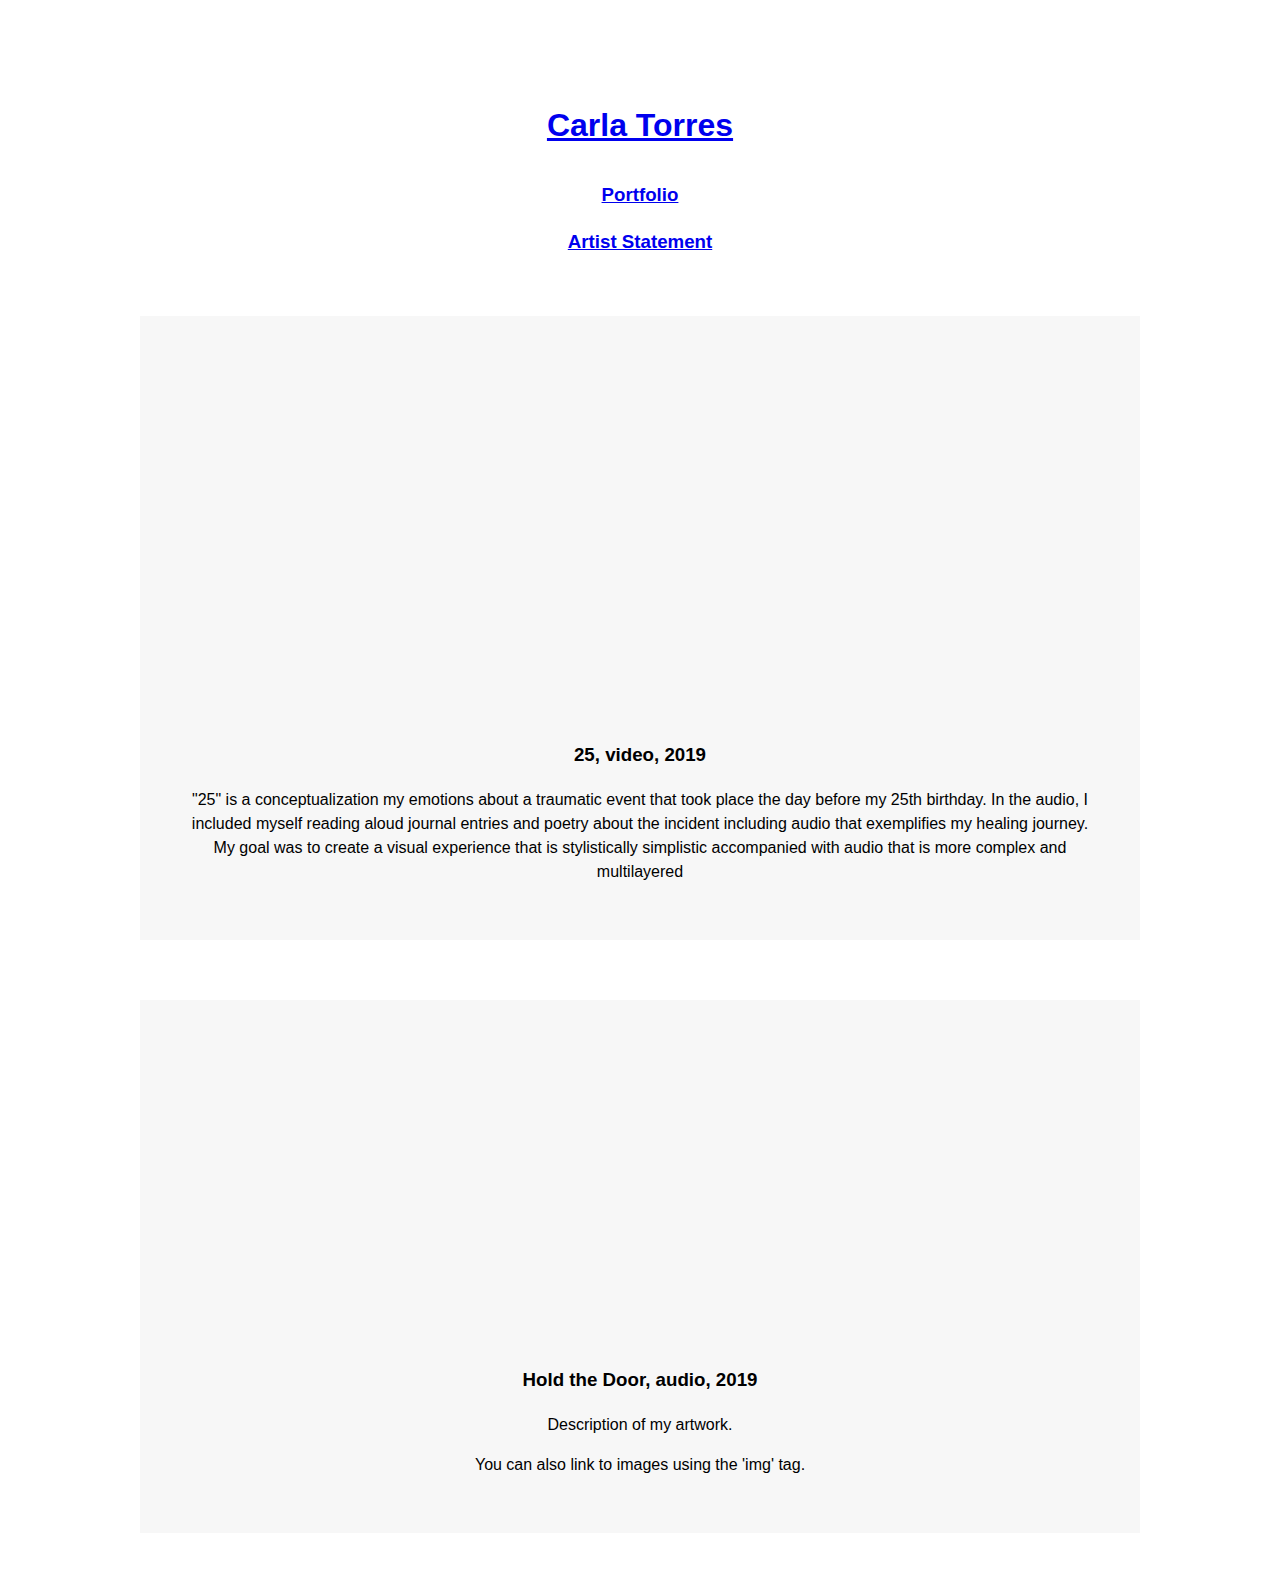
==== portfolio.html @ 505f2529 "Porfolio website" ====
<!DOCTYPE html>
<html lang="en" dir="ltr">
  <head>
    <meta charset="utf-8">

    <title>Portfolio</title>
  <link rel="stylesheet" type="text/css" href="css/main.css">

  </head>
  <body>
<header>
  <a href="index.html"><h1> Carla Torres</h1></a>
  <h3><a href="portfolio.html">Portfolio</h3></a>
  <h3><a href="statement.html">Artist Statement</a></h3>
</header>


    <div class="portfolio-item">
      <iframe src="https://player.vimeo.com/video/321662674?portrait=0" width="640" height="360" frameborder="0" webkitallowfullscreen mozallowfullscreen allowfullscreen></iframe>

         <h3>25, video, 2019</h3>
         <p>"25" is a conceptualization my emotions about a traumatic event that took place the day before my 25th birthday. In the audio, I included myself reading aloud journal entries and poetry about the incident including audio that exemplifies my healing journey. My goal was to create a visual experience that is stylistically simplistic accompanied with audio that is more complex and multilayered
</p>
       </div>
       <div class="portfolio-item">
         <iframe width="100%" height="300" scrolling="no" frameborder="no" allow="autoplay" src="https://w.soundcloud.com/player/?url=https%3A//api.soundcloud.com/tracks/581456679&color=%235c5c5c&auto_play=false&hide_related=false&show_comments=true&show_user=true&show_reposts=false&show_teaser=true&visual=true"></iframe>

       <h3>Hold the Door, audio, 2019 </h3>
       <p>Description of my artwork.</p>
       <p>You can also link to images using the 'img' tag.</p>
       </div>




  </body>
</html>
---- css/main.css ----
body {
  margin: 30px auto;
  max-width: 1000px;
  font-family: "Helvetica", "Arial", sans-serif;
  line-height: 1.5;
  padding: 30px 20px;
  text-align: center;
}

h1 {
  padding: 20px 0px 10px 0px;
}
img {
  display: block;
  margin: 0px auto;
  text-align: center;
}





.portfolio-item {
  margin-top: 60px;
  padding: 40px;
  background-color: #f7f7f7;

}
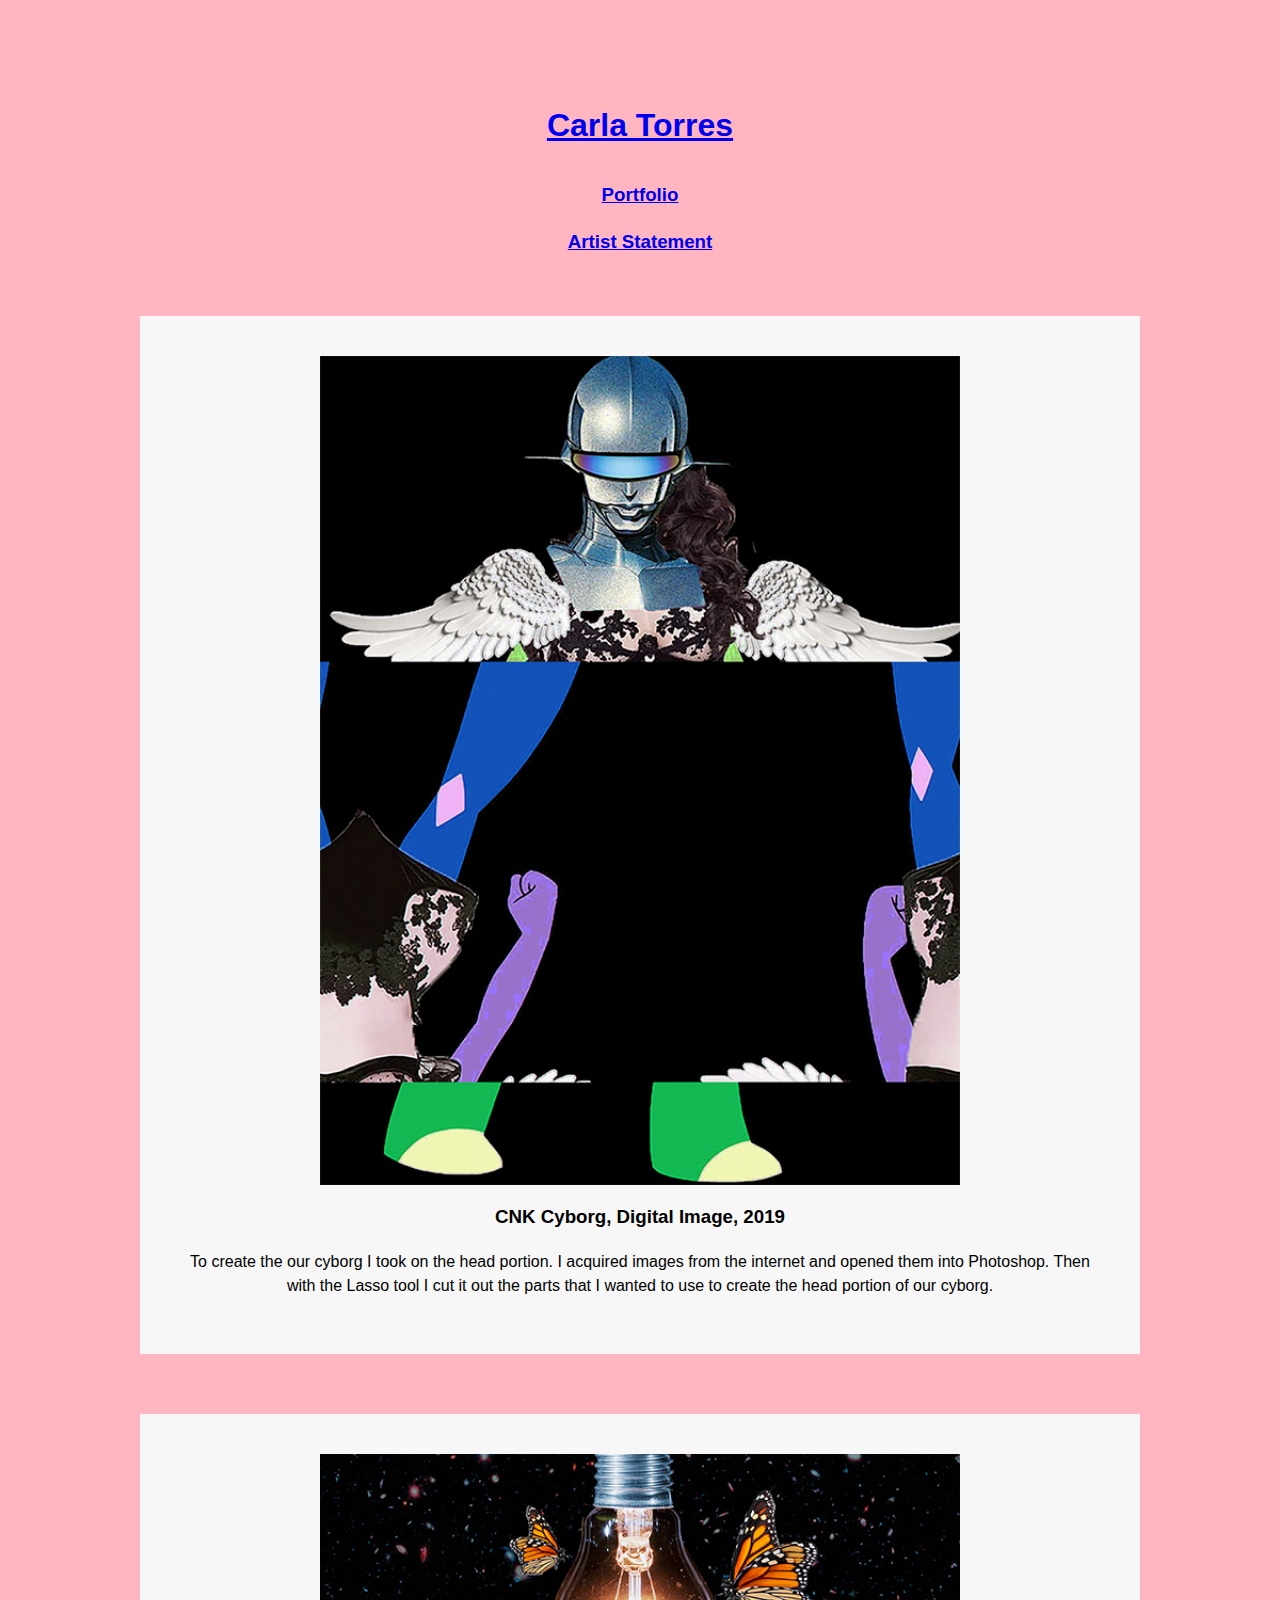
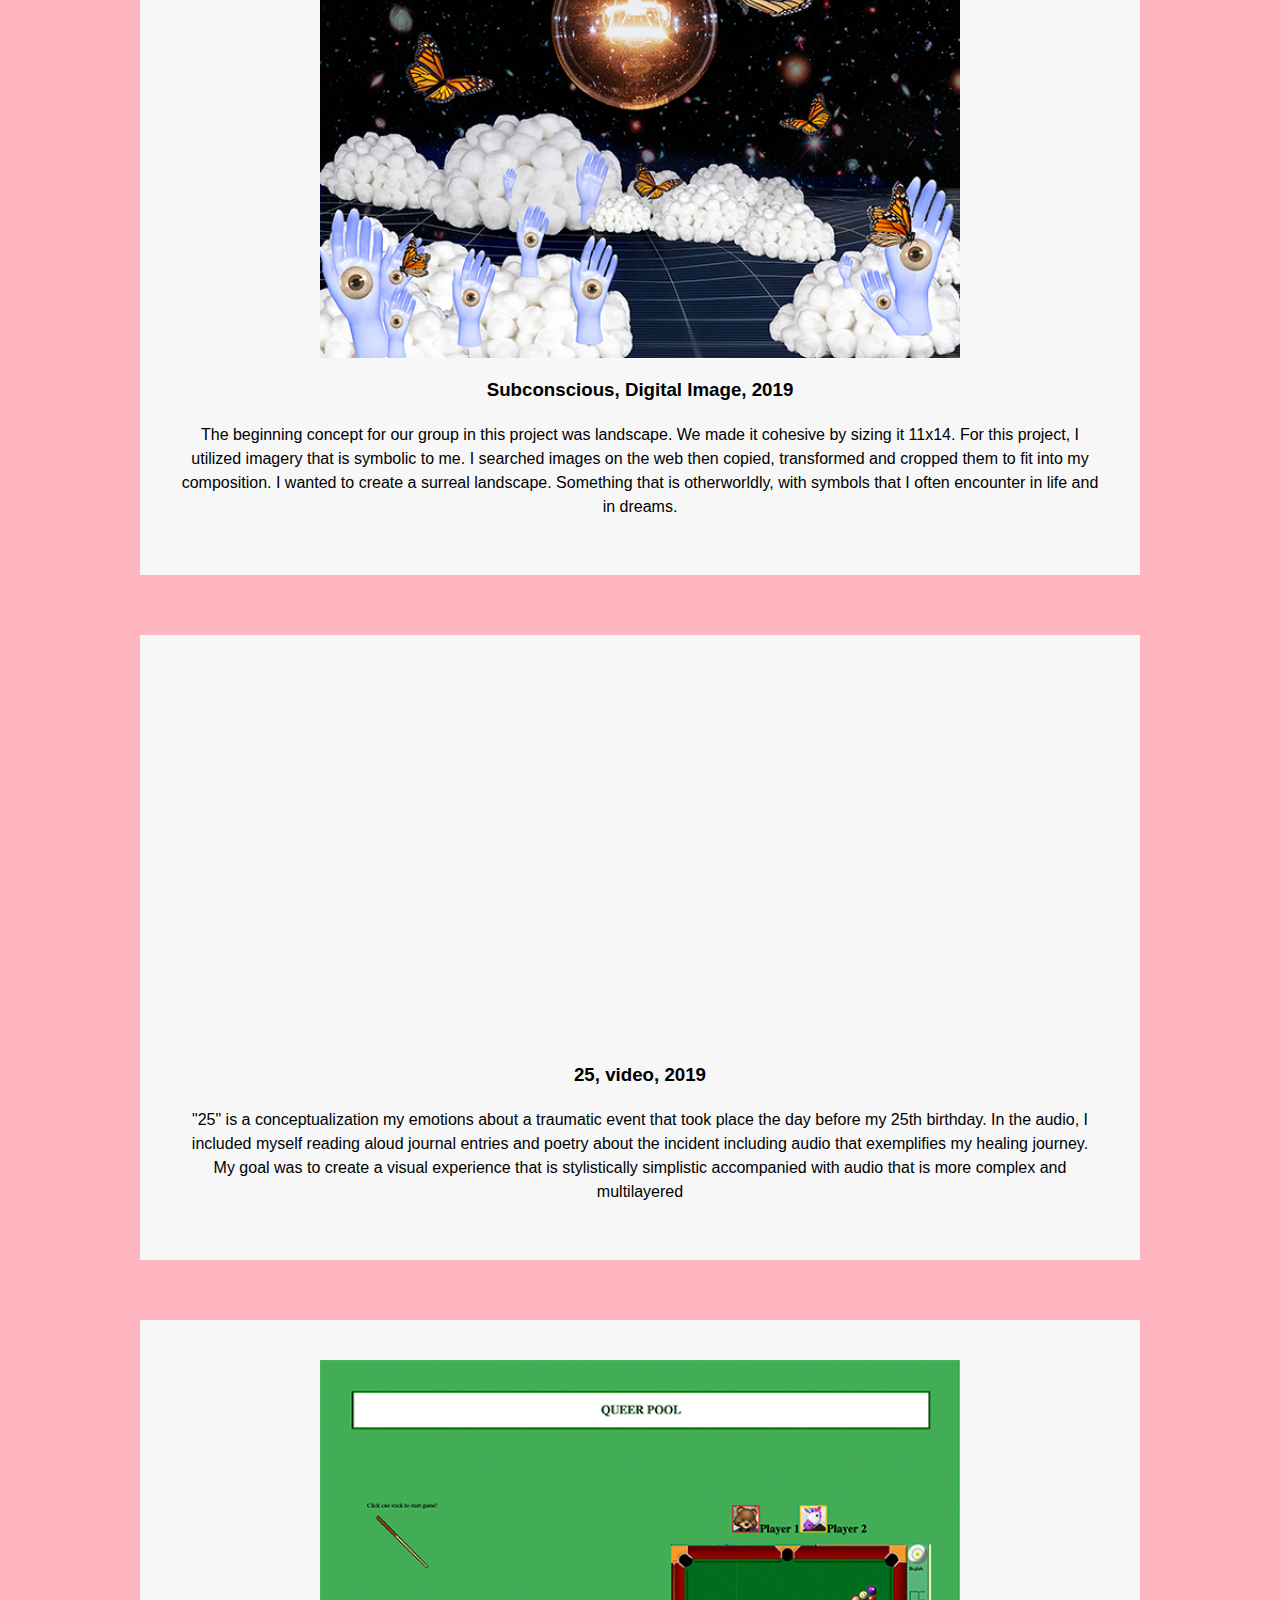
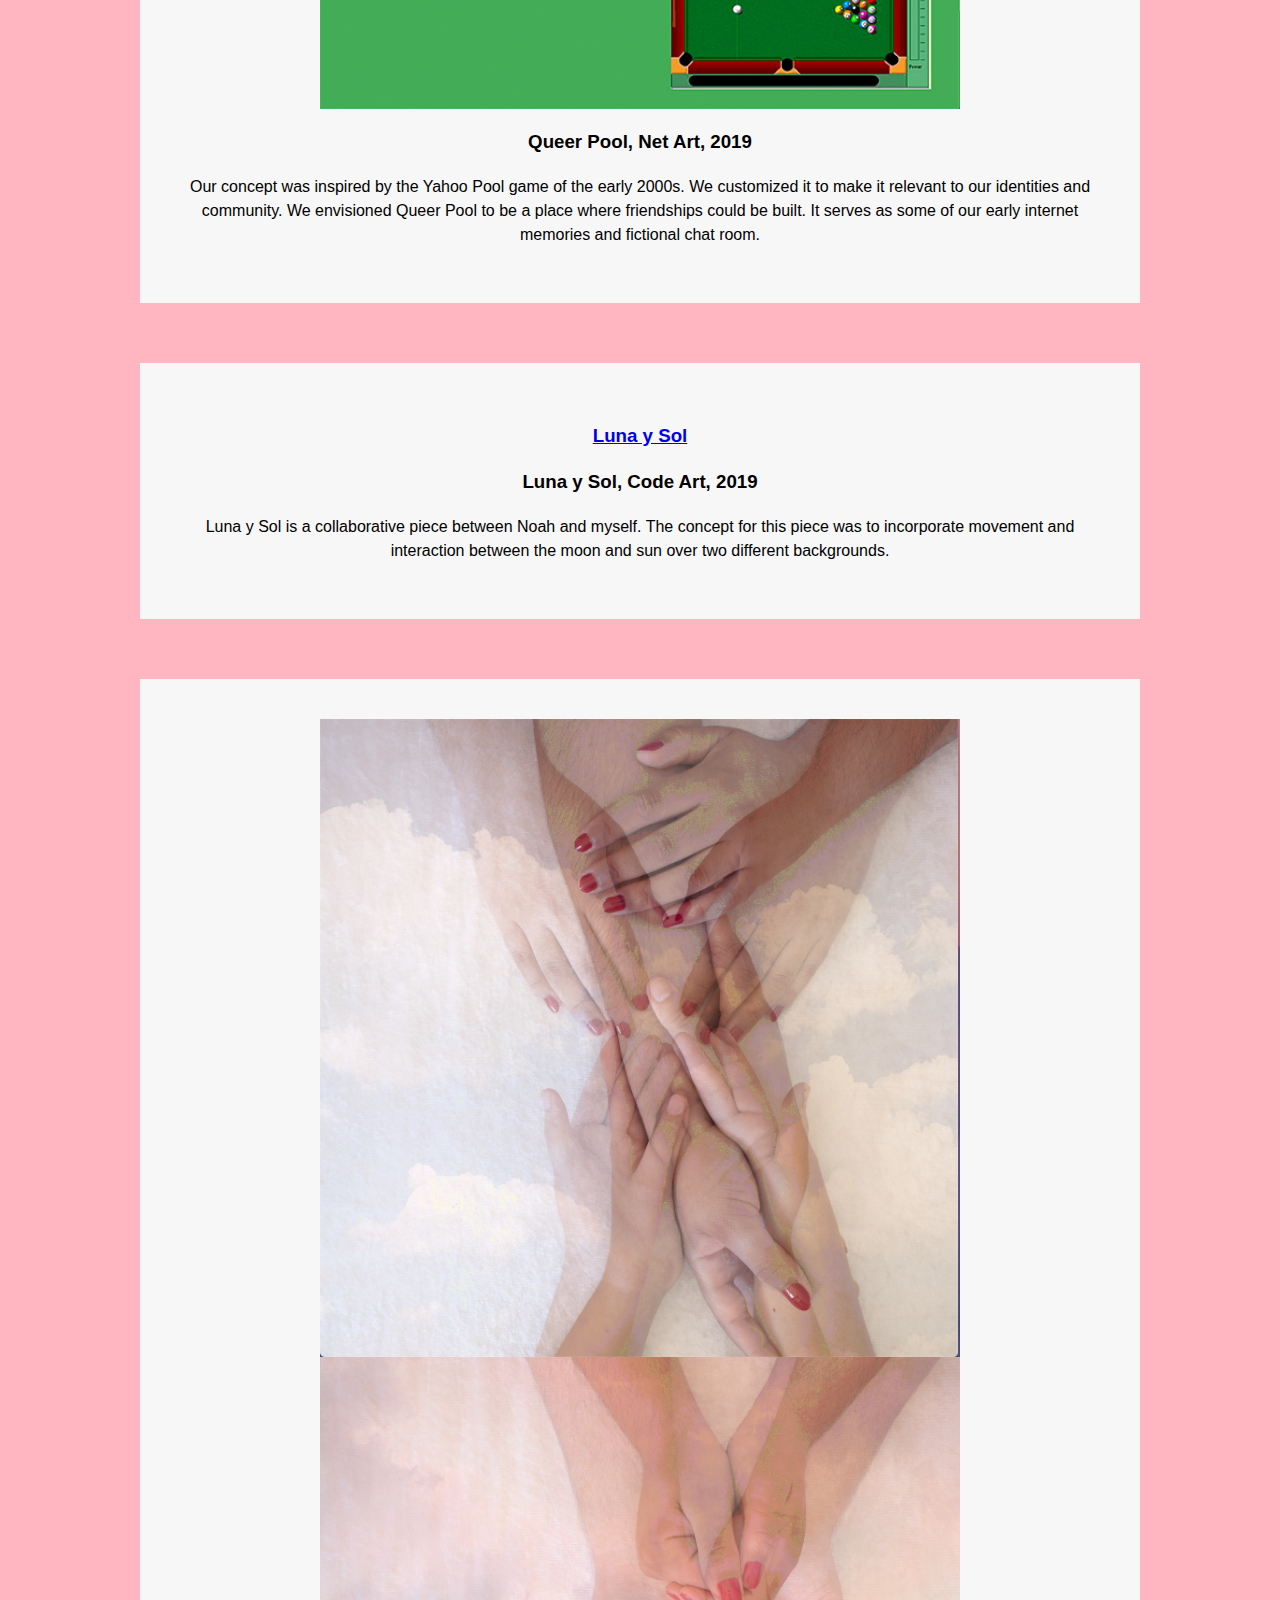
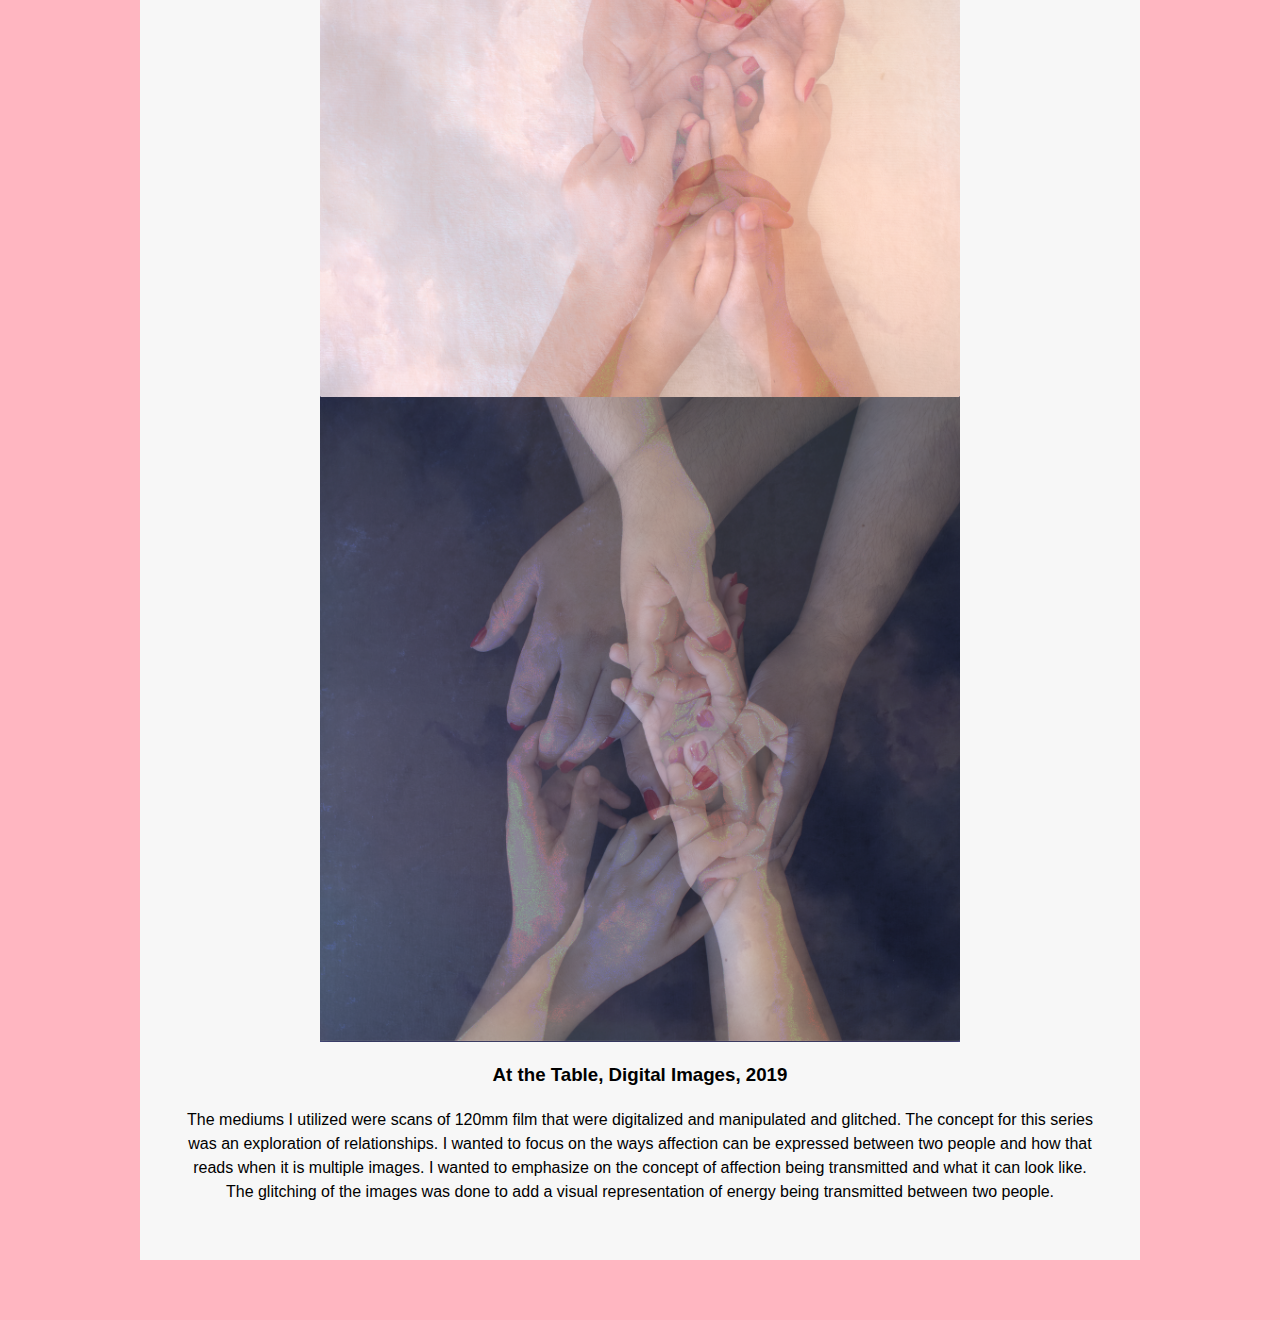
==== commit b16fbf8a: "Update" ====
--- a/portfolio.html
+++ b/portfolio.html
@@ -14,22 +14,38 @@
   <h3><a href="statement.html">Artist Statement</a></h3>
 </header>
 
-
-    <div class="portfolio-item">
+<div class="portfolio-item">
+  <img src="images/image_1.jpg" width="640">
+  <h3> CNK Cyborg, Digital Image, 2019</h3>
+  <p>To create the our cyborg I took on the head portion. I acquired images from the internet and opened them into Photoshop. Then with the Lasso tool I cut it out the parts that I wanted to use to create the head portion of our cyborg.</p>
+</div>
+<div class="portfolio-item">
+  <img src="images/Composite Art Place_Torres_C_web.jpg" width="640">
+  <h3> Subconscious, Digital Image, 2019</h3>
+  <p>The beginning concept for our group in this project was landscape. We made it cohesive by sizing it 11x14. For this project, I utilized imagery that is symbolic to me. I searched images on the web then copied, transformed and cropped them to fit into my composition. I wanted to create a surreal landscape. Something that is otherworldly, with symbols that I often encounter in life and in dreams.</p>
+</div>
+<div class="portfolio-item">
       <iframe src="https://player.vimeo.com/video/321662674?portrait=0" width="640" height="360" frameborder="0" webkitallowfullscreen mozallowfullscreen allowfullscreen></iframe>
-
          <h3>25, video, 2019</h3>
-         <p>"25" is a conceptualization my emotions about a traumatic event that took place the day before my 25th birthday. In the audio, I included myself reading aloud journal entries and poetry about the incident including audio that exemplifies my healing journey. My goal was to create a visual experience that is stylistically simplistic accompanied with audio that is more complex and multilayered
-</p>
+         <p>"25" is a conceptualization my emotions about a traumatic event that took place the day before my 25th birthday. In the audio, I included myself reading aloud journal entries and poetry about the incident including audio that exemplifies my healing journey. My goal was to create a visual experience that is stylistically simplistic accompanied with audio that is more complex and multilayered</p>
        </div>
        <div class="portfolio-item">
-         <iframe width="100%" height="300" scrolling="no" frameborder="no" allow="autoplay" src="https://w.soundcloud.com/player/?url=https%3A//api.soundcloud.com/tracks/581456679&color=%235c5c5c&auto_play=false&hide_related=false&show_comments=true&show_user=true&show_reposts=false&show_teaser=true&visual=true"></iframe>
-
-       <h3>Hold the Door, audio, 2019 </h3>
-       <p>Description of my artwork.</p>
-       <p>You can also link to images using the 'img' tag.</p>
+         <img src="images/Queer_Pool_web.jpg" width="640">
+         <h3>Queer Pool, Net Art, 2019</h3>
+         <p>Our concept was inspired by the Yahoo Pool game of the early 2000s. We customized it to make it relevant to our identities and community. We envisioned Queer Pool to be a place where friendships could be built. It serves as some of our early internet memories and fictional chat room.</p>
        </div>
-
+<div class="portfolio-item">
+<h3><a href="http://editor.p5js.org/nsesmas/sketches/30ctY9Sb5" width="640"> Luna y Sol</a></h3>
+<h3> Luna y Sol, Code Art, 2019</h3>
+<p>Luna y Sol is a collaborative piece between Noah and myself. The concept for this piece was to incorporate movement and interaction between the moon and sun over two different backgrounds.</p>
+</div>
+<div class="portfolio-item">
+  <img src="images/image_2.png" width="640">
+<img src="images/image_3.png" width="640">
+<img src="images/image_4.png" width="640">
+    <h3>At the Table, Digital Images, 2019</h3>
+    <p>The mediums I utilized were scans of  120mm film that were digitalized and manipulated and glitched.  The concept for this series was an exploration of relationships. I wanted to focus on the ways affection can be expressed between two people and how that reads when it is multiple images. I wanted to emphasize on the concept of affection being transmitted and what it can look like. The glitching of the images was done to add a visual representation of energy being transmitted  between two people.</p>
+</div>
 
 
 
--- a/css/main.css
+++ b/css/main.css
@@ -6,7 +6,9 @@
   padding: 30px 20px;
   text-align: center;
 }
-
+body {
+  background-color: lightpink;
+}
 h1 {
   padding: 20px 0px 10px 0px;
 }
